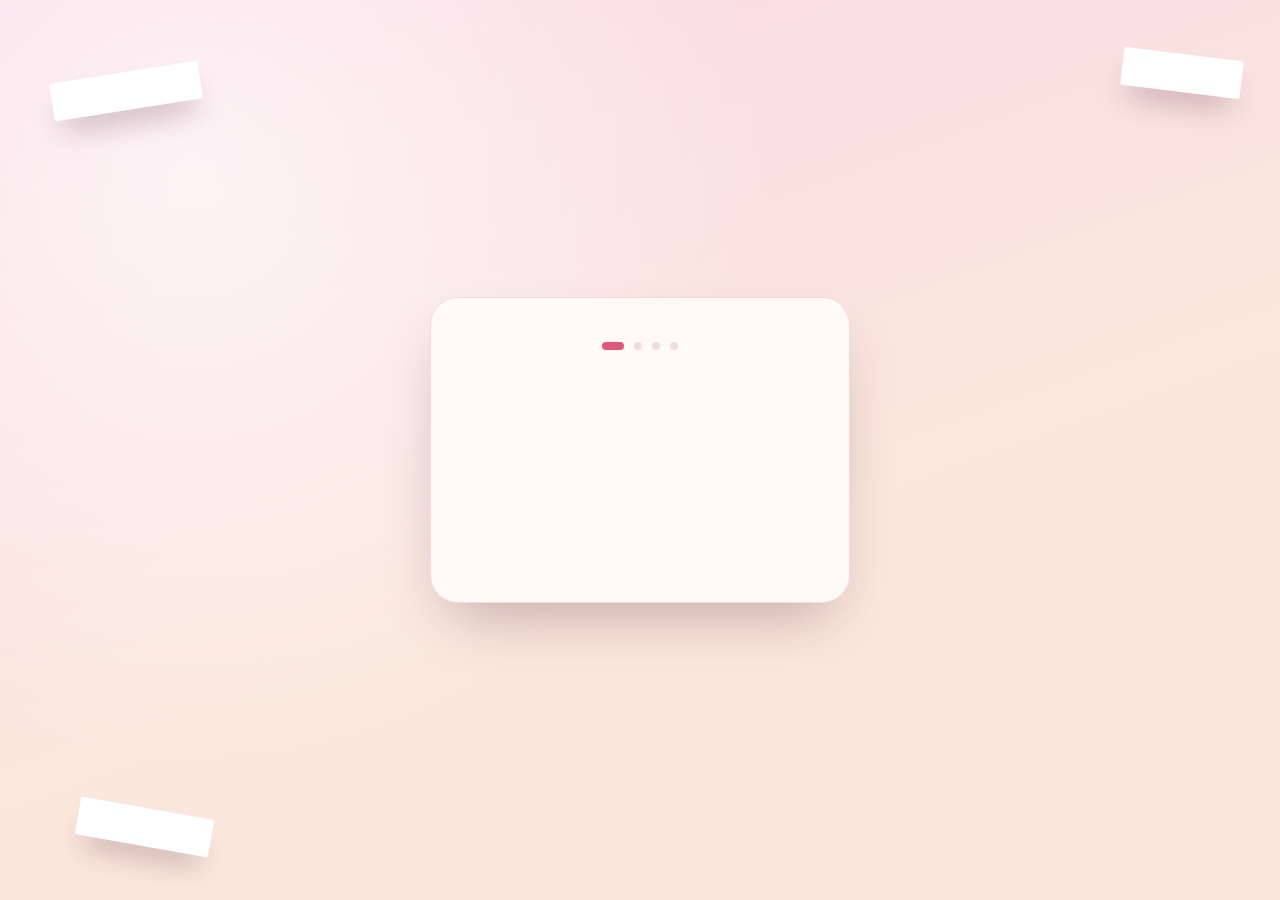
==== index.html @ 5933d342 "Add files via upload" ====
<!DOCTYPE html>
<html lang="en">
<head>
<meta charset="UTF-8">
<meta name="viewport" content="width=device-width,initial-scale=1">
<title>Happy Birthday, Daisy 🎂</title>
<link rel="preconnect" href="https://fonts.googleapis.com">
<link rel="preconnect" href="https://fonts.gstatic.com" crossorigin>
<link href="https://fonts.googleapis.com/css2?family=Fraunces:ital,wght@0,500;0,600;1,500&family=Quicksand:wght@500;600;700&display=swap" rel="stylesheet">
<link rel="stylesheet" href="style.css">
</head>
<body>

<div class="hearts-bg" id="heartsBg" aria-hidden="true"></div>

<div class="photo-collage" aria-hidden="true">
  <img class="photo photo-1" src="images/photo-couple-bw.jpg" alt="">
  <img class="photo photo-2" src="images/photo-selfie.jpg" alt="">
  <img class="photo photo-3" src="images/photo-couple-hug.jpg" alt="">
</div>

<div class="stage">
  <div class="card">

    <div class="progress" role="img" aria-label="Step 1 of 4">
      <span class="dot active" data-dot="1"></span>
      <span class="dot" data-dot="2"></span>
      <span class="dot" data-dot="3"></span>
      <span class="dot" data-dot="4"></span>
    </div>

    <div class="pages">

      <div class="page active" id="page1">
        <div class="page-icon">🎂</div>
        <h1>Hi Daisy ❤️</h1>
        <p>I made something special just for you.</p>
        <button class="btn" onclick="nextPage()">Start</button>
      </div>

      <div class="page" id="page2">
        <h2>💌 A Letter</h2>
        <p id="letter" class="letter" aria-live="polite"></p>
        <button class="btn" onclick="nextPage()">Next</button>
      </div>

      <div class="page" id="page3">
        <h2>🌸 Reasons Why You're Amazing</h2>
        <ul class="reasons">
          <li><span class="reason-icon">❤️</span> You make me smile.</li>
          <li><span class="reason-icon">🌟</span> You're kind.</li>
          <li><span class="reason-icon">😊</span> You're always supportive.</li>
          <li><span class="reason-icon">💖</span> You're one of a kind.</li>
        </ul>
        <button class="btn" onclick="nextPage()">Next</button>
      </div>

      <div class="page" id="page4">
        <div class="page-icon spin">🎁</div>
        <h1>Surprise!</h1>
        <p>I hope this made you smile.</p>
        <h2>Happy Birthday, Daisy!</h2>
        <p class="subtext">I appreciate you ❤️</p>
        <button class="btn btn-ghost" onclick="restart()">Play again</button>
      </div>

    </div>
  </div>
</div>

<canvas id="confetti" aria-hidden="true"></canvas>

<script src="script.js"></script>
</body>
</html>
---- style.css ----
:root{
  --bg-a:#f9d9e6;
  --bg-b:#fbe8dd;
  --card:#fffaf6;
  --ink:#5c2a3e;
  --ink-dim:#9c7686;
  --accent:#e0577b;
  --accent-2:#f0b94d;
  --line:#f1dbe3;
  --shadow: 0 30px 60px -20px rgba(92,42,62,0.35);
}

*{box-sizing:border-box;margin:0;padding:0;}

body{
  min-height:100vh;
  min-height:100dvh;
  font-family:'Quicksand', Arial, sans-serif;
  color:var(--ink);
  background:
    radial-gradient(circle at 15% 20%, #ffffffaa, transparent 45%),
    linear-gradient(160deg, var(--bg-a), var(--bg-b) 60%);
  background-attachment:fixed;
  display:flex;
  justify-content:center;
  align-items:center;
  overflow:hidden;
  position:relative;
}

h1, h2{
  font-family:'Fraunces', Georgia, serif;
  font-weight:600;
  letter-spacing:-0.01em;
  line-height:1.15;
}

h1{ font-size:2rem; margin-bottom:10px; }
h2{ font-size:1.5rem; margin-bottom:18px; color:var(--accent); }

p{ font-size:1.05rem; line-height:1.6; color:var(--ink); }

.subtext{ font-family:'Fraunces', Georgia, serif; font-style:italic; color:var(--accent); font-size:1.15rem; margin-top:-8px; }

/* ---------- floating hearts ambient background ---------- */
.hearts-bg{
  position:fixed; inset:0; overflow:hidden; pointer-events:none; z-index:0;
}
.floating-heart{
  position:absolute;
  bottom:-40px;
  font-size:1.4rem;
  opacity:0.55;
  animation:rise linear forwards;
  will-change:transform, opacity;
  filter:drop-shadow(0 2px 4px rgba(0,0,0,0.05));
}
@keyframes rise{
  0%{ transform:translateY(0) translateX(0) rotate(0deg); opacity:0; }
  10%{ opacity:0.6; }
  100%{ transform:translateY(-115vh) translateX(var(--drift,20px)) rotate(25deg); opacity:0; }
}

/* ---------- photo collage ---------- */
.photo-collage{
  position:fixed;
  inset:0;
  z-index:1;
  pointer-events:none;
}
.photo{
  position:absolute;
  width:150px;
  height:auto;
  object-fit:cover;
  background:#fff;
  padding:10px 10px 28px;
  border-radius:2px;
  box-shadow:0 18px 30px -10px rgba(92,42,62,0.4);
  animation:driftIn 1s ease both;
}
.photo-1{
  top:8%;
  left:4%;
  transform:rotate(-9deg);
  animation-delay:.1s;
}
.photo-2{
  top:6%;
  right:3%;
  width:120px;
  transform:rotate(7deg);
  animation-delay:.3s;
}
.photo-3{
  bottom:6%;
  left:6%;
  width:135px;
  transform:rotate(10deg);
  animation-delay:.5s;
}

@keyframes driftIn{
  from{ opacity:0; transform:translateY(20px) rotate(0deg); }
  to{ opacity:1; }
}

@media (max-width:760px){
  .photo{ width:96px; padding:7px 7px 18px; box-shadow:0 12px 20px -8px rgba(92,42,62,0.35); }
  .photo-2{ width:82px; }
  .photo-3{ width:88px; }
  .photo-1{ top:3%; left:2%; }
  .photo-2{ top:3%; right:2%; }
  .photo-3{ bottom:3%; left:3%; }
}

@media (max-width:480px){
  .photo{ opacity:0.9; }
}

/* ---------- stage / card ---------- */
.stage{
  position:relative;
  z-index:2;
  width:100%;
  padding:24px;
  display:flex;
  justify-content:center;
}

.card{
  background:var(--card);
  border-radius:28px;
  box-shadow:var(--shadow);
  padding:44px 34px 38px;
  width:100%;
  max-width:420px;
  text-align:center;
  position:relative;
  border:1px solid var(--line);
}

/* progress dots — a real sequence: reveal step 1 of 4 */
.progress{
  display:flex;
  justify-content:center;
  gap:10px;
  margin-bottom:28px;
}
.dot{
  width:8px; height:8px; border-radius:50%;
  background:var(--line);
  transition:all .35s ease;
}
.dot.active{
  background:var(--accent);
  width:22px;
  border-radius:5px;
}
.dot.done{
  background:var(--accent-2);
}

/* ---------- pages ---------- */
.pages{ position:relative; }

.page{
  display:none;
  opacity:0;
  transform:translateY(14px);
  transition:opacity .5s ease, transform .5s ease;
}
.page.active{ display:block; }
.page.show{ opacity:1; transform:translateY(0); }

.page-icon{
  font-size:2.6rem;
  margin-bottom:6px;
  animation:pop .6s ease;
}
.page-icon.spin{ animation:pop .6s ease, wiggle 2.4s ease-in-out 0.6s infinite; }

@keyframes pop{
  0%{ transform:scale(0.4); opacity:0; }
  60%{ transform:scale(1.12); opacity:1; }
  100%{ transform:scale(1); }
}
@keyframes wiggle{
  0%, 100%{ transform:rotate(0deg); }
  25%{ transform:rotate(-6deg); }
  75%{ transform:rotate(6deg); }
}

.letter{
  min-height:132px;
  text-align:left;
  background:linear-gradient(180deg, #fff, #fff7f2);
  border:1px solid var(--line);
  border-radius:16px;
  padding:20px;
  margin-bottom:22px;
  font-size:1rem;
  position:relative;
}
.letter:empty::after{
  content:'';
}
.letter::after{
  content:'';
  display:inline-block;
  width:2px; height:1em;
  background:var(--accent);
  margin-left:2px;
  vertical-align:middle;
  animation:blink 1s step-end infinite;
}
.letter.done::after{ display:none; }

@keyframes blink{
  50%{ opacity:0; }
}

.reasons{
  list-style:none;
  text-align:left;
  margin-bottom:24px;
  display:flex;
  flex-direction:column;
  gap:12px;
}
.reasons li{
  display:flex;
  align-items:center;
  gap:10px;
  background:#fff;
  border:1px solid var(--line);
  border-radius:14px;
  padding:12px 14px;
  font-size:1rem;
  opacity:0;
  transform:translateX(-10px);
  animation:slideIn .5s ease forwards;
}
.reasons li:nth-child(1){ animation-delay:.1s; }
.reasons li:nth-child(2){ animation-delay:.25s; }
.reasons li:nth-child(3){ animation-delay:.4s; }
.reasons li:nth-child(4){ animation-delay:.55s; }

@keyframes slideIn{
  to{ opacity:1; transform:translateX(0); }
}

.reason-icon{ font-size:1.2rem; }

/* ---------- buttons ---------- */
.btn{
  font-family:'Quicksand', sans-serif;
  font-weight:700;
  font-size:1rem;
  color:#fff;
  background:linear-gradient(135deg, var(--accent), #c8425f);
  border:none;
  padding:14px 34px;
  border-radius:100px;
  cursor:pointer;
  box-shadow:0 10px 22px -8px rgba(224,87,123,0.55);
  transition:transform .18s ease, box-shadow .18s ease;
  margin-top:6px;
}
.btn:hover{ transform:translateY(-2px); box-shadow:0 14px 26px -8px rgba(224,87,123,0.6); }
.btn:active{ transform:translateY(0); }
.btn:focus-visible{ outline:3px solid var(--accent-2); outline-offset:3px; }

.btn-ghost{
  background:transparent;
  color:var(--accent);
  border:1.5px solid var(--accent);
  box-shadow:none;
}
.btn-ghost:hover{ background:rgba(224,87,123,0.08); }

/* ---------- confetti canvas ---------- */
#confetti{
  position:fixed; inset:0; width:100%; height:100%;
  pointer-events:none;
  z-index:2;
}

/* ---------- responsive ---------- */
@media (max-width:480px){
  .card{ padding:36px 22px 30px; border-radius:22px; }
  h1{ font-size:1.7rem; }
  h2{ font-size:1.3rem; }
}

/* ---------- reduced motion ---------- */
@media (prefers-reduced-motion: reduce){
  *{ animation-duration:0.001ms !important; animation-iteration-count:1 !important; transition-duration:0.001ms !important; }
  .floating-heart{ display:none; }
}
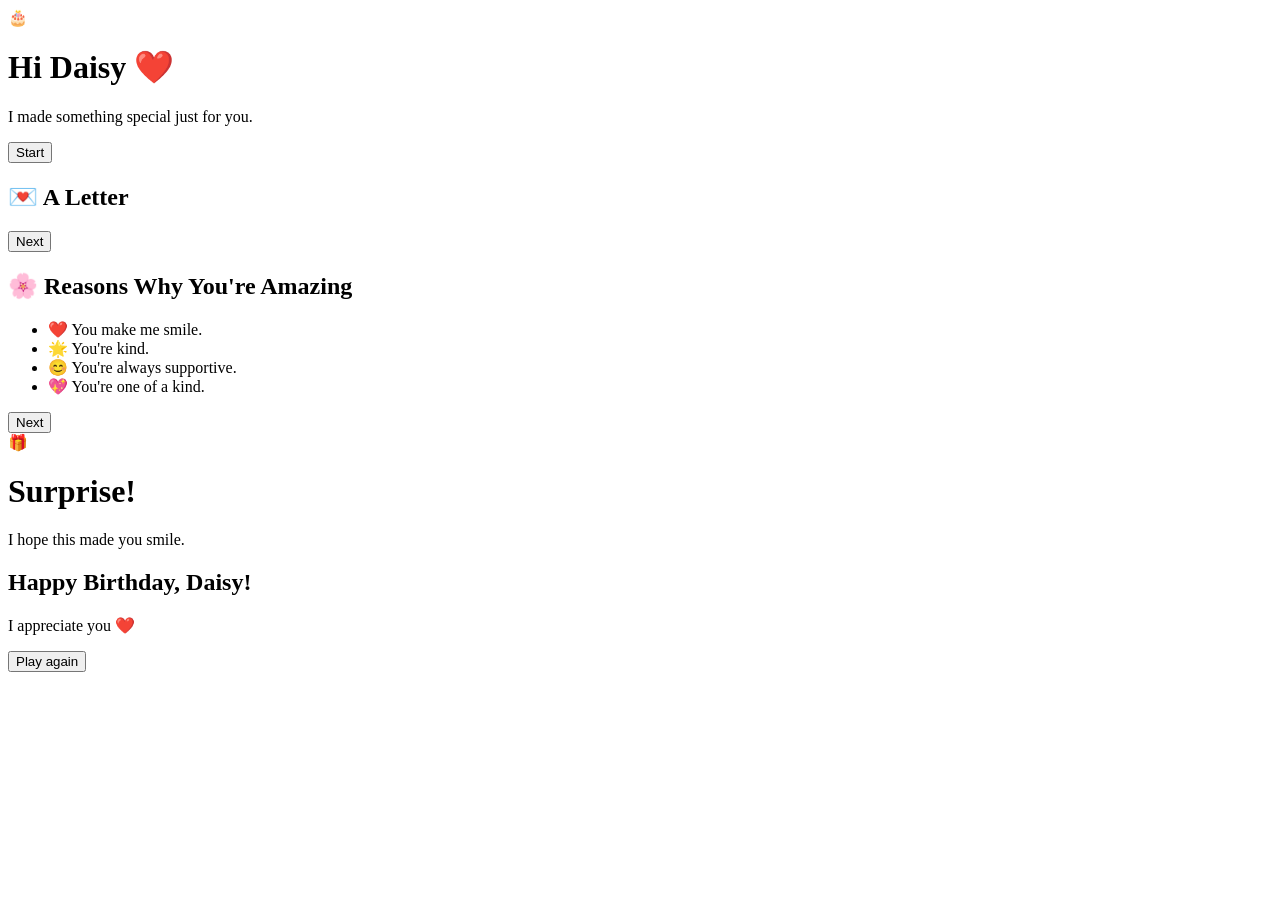
==== commit ce1f9e9f: "Update index.html" ====
--- a/index.html
+++ b/index.html
@@ -11,13 +11,7 @@
 </head>
 <body>
 
-<div class="hearts-bg" id="heartsBg" aria-hidden="true"></div>
 
-<div class="photo-collage" aria-hidden="true">
-  <img class="photo photo-1" src="images/photo-couple-bw.jpg" alt="">
-  <img class="photo photo-2" src="images/photo-selfie.jpg" alt="">
-  <img class="photo photo-3" src="images/photo-couple-hug.jpg" alt="">
-</div>
 
 <div class="stage">
   <div class="card">
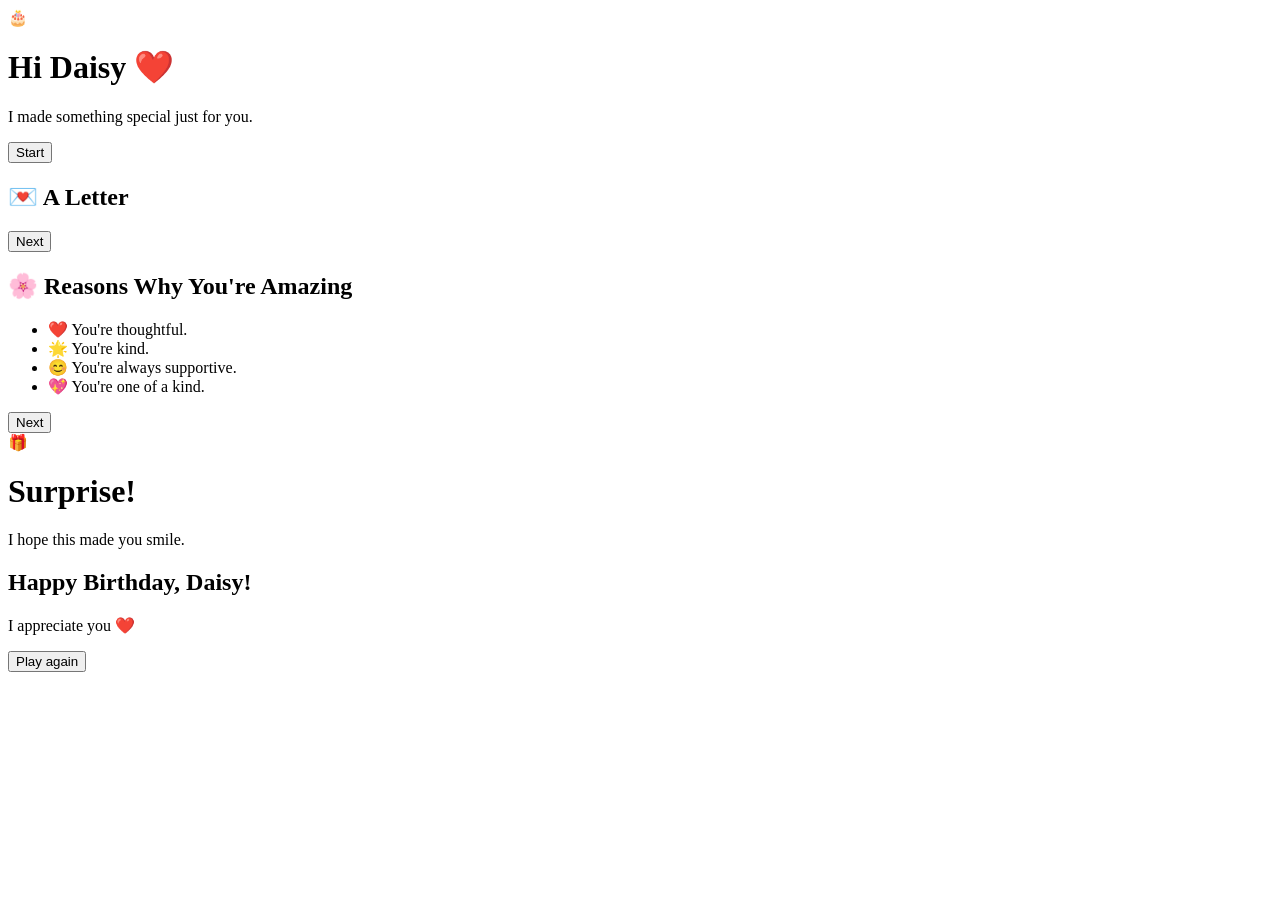
==== commit 8fcc3a0f: "Update index.html" ====
--- a/index.html
+++ b/index.html
@@ -41,7 +41,7 @@
       <div class="page" id="page3">
         <h2>🌸 Reasons Why You're Amazing</h2>
         <ul class="reasons">
-          <li><span class="reason-icon">❤️</span> You make me smile.</li>
+          <li><span class="reason-icon">❤️</span> You're thoughtful.</li>
           <li><span class="reason-icon">🌟</span> You're kind.</li>
           <li><span class="reason-icon">😊</span> You're always supportive.</li>
           <li><span class="reason-icon">💖</span> You're one of a kind.</li>
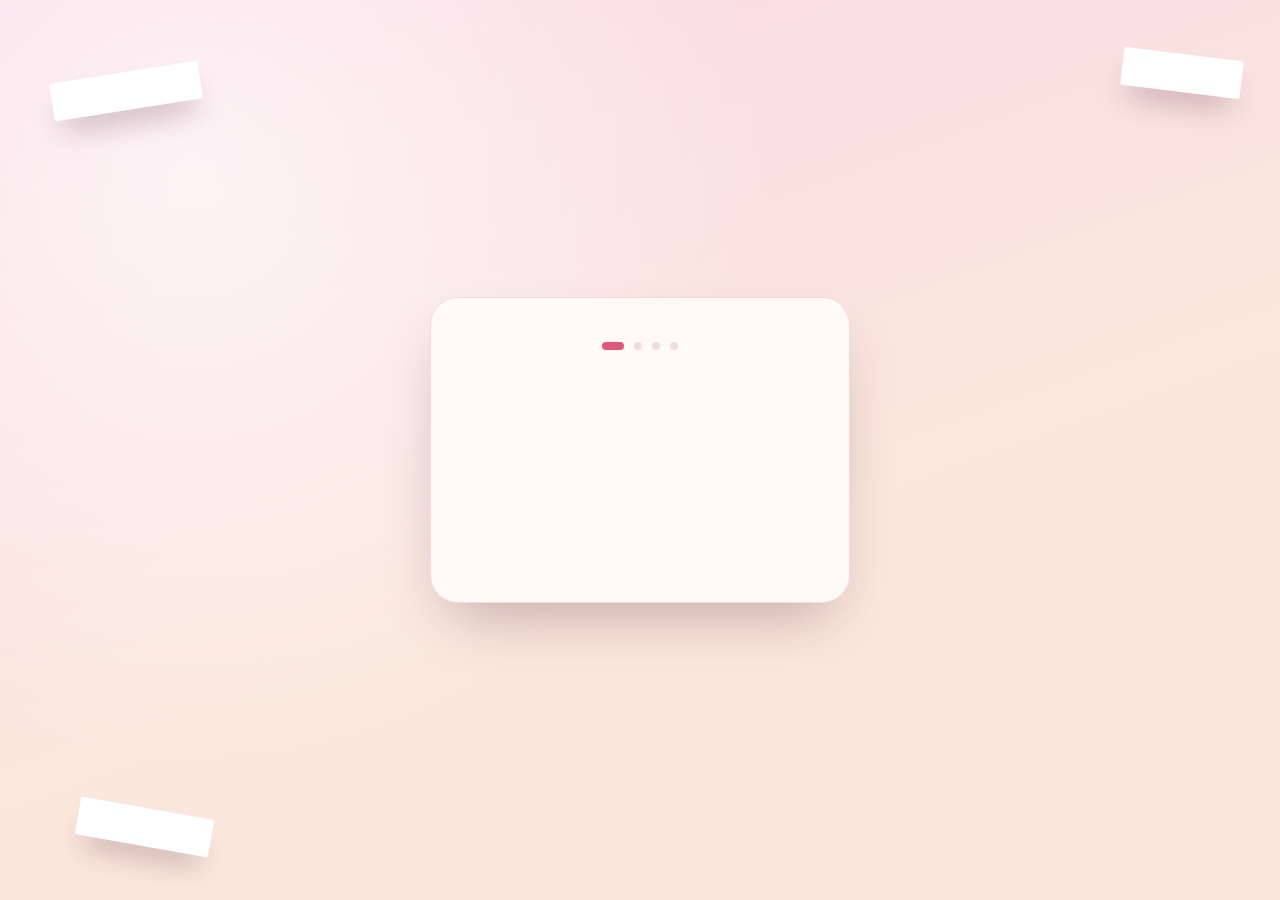
==== commit c8f4fbdb: "Add files via upload" ====
--- a/index.html
+++ b/index.html
@@ -11,7 +11,13 @@
 </head>
 <body>
 
+<div class="hearts-bg" id="heartsBg" aria-hidden="true"></div>
 
+<div class="photo-collage" aria-hidden="true">
+  <img class="photo photo-1" src="images/photo-couple-bw.jpg" alt="">
+  <img class="photo photo-2" src="images/photo-selfie.jpg" alt="">
+  <img class="photo photo-3" src="images/photo-couple-hug.jpg" alt="">
+</div>
 
 <div class="stage">
   <div class="card">
@@ -41,7 +47,7 @@
       <div class="page" id="page3">
         <h2>🌸 Reasons Why You're Amazing</h2>
         <ul class="reasons">
-          <li><span class="reason-icon">❤️</span> You're thoughtful.</li>
+          <li><span class="reason-icon">❤️</span> You make me smile.</li>
           <li><span class="reason-icon">🌟</span> You're kind.</li>
           <li><span class="reason-icon">😊</span> You're always supportive.</li>
           <li><span class="reason-icon">💖</span> You're one of a kind.</li>
--- a/style.css
+++ b/style.css
@@ -0,0 +1,300 @@
+:root{
+  --bg-a:#f9d9e6;
+  --bg-b:#fbe8dd;
+  --card:#fffaf6;
+  --ink:#5c2a3e;
+  --ink-dim:#9c7686;
+  --accent:#e0577b;
+  --accent-2:#f0b94d;
+  --line:#f1dbe3;
+  --shadow: 0 30px 60px -20px rgba(92,42,62,0.35);
+}
+
+*{box-sizing:border-box;margin:0;padding:0;}
+
+body{
+  min-height:100vh;
+  min-height:100dvh;
+  font-family:'Quicksand', Arial, sans-serif;
+  color:var(--ink);
+  background:
+    radial-gradient(circle at 15% 20%, #ffffffaa, transparent 45%),
+    linear-gradient(160deg, var(--bg-a), var(--bg-b) 60%);
+  background-attachment:fixed;
+  display:flex;
+  justify-content:center;
+  align-items:center;
+  overflow:hidden;
+  position:relative;
+}
+
+h1, h2{
+  font-family:'Fraunces', Georgia, serif;
+  font-weight:600;
+  letter-spacing:-0.01em;
+  line-height:1.15;
+}
+
+h1{ font-size:2rem; margin-bottom:10px; }
+h2{ font-size:1.5rem; margin-bottom:18px; color:var(--accent); }
+
+p{ font-size:1.05rem; line-height:1.6; color:var(--ink); }
+
+.subtext{ font-family:'Fraunces', Georgia, serif; font-style:italic; color:var(--accent); font-size:1.15rem; margin-top:-8px; }
+
+/* ---------- floating hearts ambient background ---------- */
+.hearts-bg{
+  position:fixed; inset:0; overflow:hidden; pointer-events:none; z-index:0;
+}
+.floating-heart{
+  position:absolute;
+  bottom:-40px;
+  font-size:1.4rem;
+  opacity:0.55;
+  animation:rise linear forwards;
+  will-change:transform, opacity;
+  filter:drop-shadow(0 2px 4px rgba(0,0,0,0.05));
+}
+@keyframes rise{
+  0%{ transform:translateY(0) translateX(0) rotate(0deg); opacity:0; }
+  10%{ opacity:0.6; }
+  100%{ transform:translateY(-115vh) translateX(var(--drift,20px)) rotate(25deg); opacity:0; }
+}
+
+/* ---------- photo collage ---------- */
+.photo-collage{
+  position:fixed;
+  inset:0;
+  z-index:1;
+  pointer-events:none;
+}
+.photo{
+  position:absolute;
+  width:150px;
+  height:auto;
+  object-fit:cover;
+  background:#fff;
+  padding:10px 10px 28px;
+  border-radius:2px;
+  box-shadow:0 18px 30px -10px rgba(92,42,62,0.4);
+  animation:driftIn 1s ease both;
+}
+.photo-1{
+  top:8%;
+  left:4%;
+  transform:rotate(-9deg);
+  animation-delay:.1s;
+}
+.photo-2{
+  top:6%;
+  right:3%;
+  width:120px;
+  transform:rotate(7deg);
+  animation-delay:.3s;
+}
+.photo-3{
+  bottom:6%;
+  left:6%;
+  width:135px;
+  transform:rotate(10deg);
+  animation-delay:.5s;
+}
+
+@keyframes driftIn{
+  from{ opacity:0; transform:translateY(20px) rotate(0deg); }
+  to{ opacity:1; }
+}
+
+@media (max-width:760px){
+  .photo{ width:96px; padding:7px 7px 18px; box-shadow:0 12px 20px -8px rgba(92,42,62,0.35); }
+  .photo-2{ width:82px; }
+  .photo-3{ width:88px; }
+  .photo-1{ top:3%; left:2%; }
+  .photo-2{ top:3%; right:2%; }
+  .photo-3{ bottom:3%; left:3%; }
+}
+
+@media (max-width:480px){
+  .photo{ opacity:0.9; }
+}
+
+/* ---------- stage / card ---------- */
+.stage{
+  position:relative;
+  z-index:2;
+  width:100%;
+  padding:24px;
+  display:flex;
+  justify-content:center;
+}
+
+.card{
+  background:var(--card);
+  border-radius:28px;
+  box-shadow:var(--shadow);
+  padding:44px 34px 38px;
+  width:100%;
+  max-width:420px;
+  text-align:center;
+  position:relative;
+  border:1px solid var(--line);
+}
+
+/* progress dots — a real sequence: reveal step 1 of 4 */
+.progress{
+  display:flex;
+  justify-content:center;
+  gap:10px;
+  margin-bottom:28px;
+}
+.dot{
+  width:8px; height:8px; border-radius:50%;
+  background:var(--line);
+  transition:all .35s ease;
+}
+.dot.active{
+  background:var(--accent);
+  width:22px;
+  border-radius:5px;
+}
+.dot.done{
+  background:var(--accent-2);
+}
+
+/* ---------- pages ---------- */
+.pages{ position:relative; }
+
+.page{
+  display:none;
+  opacity:0;
+  transform:translateY(14px);
+  transition:opacity .5s ease, transform .5s ease;
+}
+.page.active{ display:block; }
+.page.show{ opacity:1; transform:translateY(0); }
+
+.page-icon{
+  font-size:2.6rem;
+  margin-bottom:6px;
+  animation:pop .6s ease;
+}
+.page-icon.spin{ animation:pop .6s ease, wiggle 2.4s ease-in-out 0.6s infinite; }
+
+@keyframes pop{
+  0%{ transform:scale(0.4); opacity:0; }
+  60%{ transform:scale(1.12); opacity:1; }
+  100%{ transform:scale(1); }
+}
+@keyframes wiggle{
+  0%, 100%{ transform:rotate(0deg); }
+  25%{ transform:rotate(-6deg); }
+  75%{ transform:rotate(6deg); }
+}
+
+.letter{
+  min-height:132px;
+  text-align:left;
+  background:linear-gradient(180deg, #fff, #fff7f2);
+  border:1px solid var(--line);
+  border-radius:16px;
+  padding:20px;
+  margin-bottom:22px;
+  font-size:1rem;
+  position:relative;
+}
+.letter:empty::after{
+  content:'';
+}
+.letter::after{
+  content:'';
+  display:inline-block;
+  width:2px; height:1em;
+  background:var(--accent);
+  margin-left:2px;
+  vertical-align:middle;
+  animation:blink 1s step-end infinite;
+}
+.letter.done::after{ display:none; }
+
+@keyframes blink{
+  50%{ opacity:0; }
+}
+
+.reasons{
+  list-style:none;
+  text-align:left;
+  margin-bottom:24px;
+  display:flex;
+  flex-direction:column;
+  gap:12px;
+}
+.reasons li{
+  display:flex;
+  align-items:center;
+  gap:10px;
+  background:#fff;
+  border:1px solid var(--line);
+  border-radius:14px;
+  padding:12px 14px;
+  font-size:1rem;
+  opacity:0;
+  transform:translateX(-10px);
+  animation:slideIn .5s ease forwards;
+}
+.reasons li:nth-child(1){ animation-delay:.1s; }
+.reasons li:nth-child(2){ animation-delay:.25s; }
+.reasons li:nth-child(3){ animation-delay:.4s; }
+.reasons li:nth-child(4){ animation-delay:.55s; }
+
+@keyframes slideIn{
+  to{ opacity:1; transform:translateX(0); }
+}
+
+.reason-icon{ font-size:1.2rem; }
+
+/* ---------- buttons ---------- */
+.btn{
+  font-family:'Quicksand', sans-serif;
+  font-weight:700;
+  font-size:1rem;
+  color:#fff;
+  background:linear-gradient(135deg, var(--accent), #c8425f);
+  border:none;
+  padding:14px 34px;
+  border-radius:100px;
+  cursor:pointer;
+  box-shadow:0 10px 22px -8px rgba(224,87,123,0.55);
+  transition:transform .18s ease, box-shadow .18s ease;
+  margin-top:6px;
+}
+.btn:hover{ transform:translateY(-2px); box-shadow:0 14px 26px -8px rgba(224,87,123,0.6); }
+.btn:active{ transform:translateY(0); }
+.btn:focus-visible{ outline:3px solid var(--accent-2); outline-offset:3px; }
+
+.btn-ghost{
+  background:transparent;
+  color:var(--accent);
+  border:1.5px solid var(--accent);
+  box-shadow:none;
+}
+.btn-ghost:hover{ background:rgba(224,87,123,0.08); }
+
+/* ---------- confetti canvas ---------- */
+#confetti{
+  position:fixed; inset:0; width:100%; height:100%;
+  pointer-events:none;
+  z-index:2;
+}
+
+/* ---------- responsive ---------- */
+@media (max-width:480px){
+  .card{ padding:36px 22px 30px; border-radius:22px; }
+  h1{ font-size:1.7rem; }
+  h2{ font-size:1.3rem; }
+}
+
+/* ---------- reduced motion ---------- */
+@media (prefers-reduced-motion: reduce){
+  *{ animation-duration:0.001ms !important; animation-iteration-count:1 !important; transition-duration:0.001ms !important; }
+  .floating-heart{ display:none; }
+}
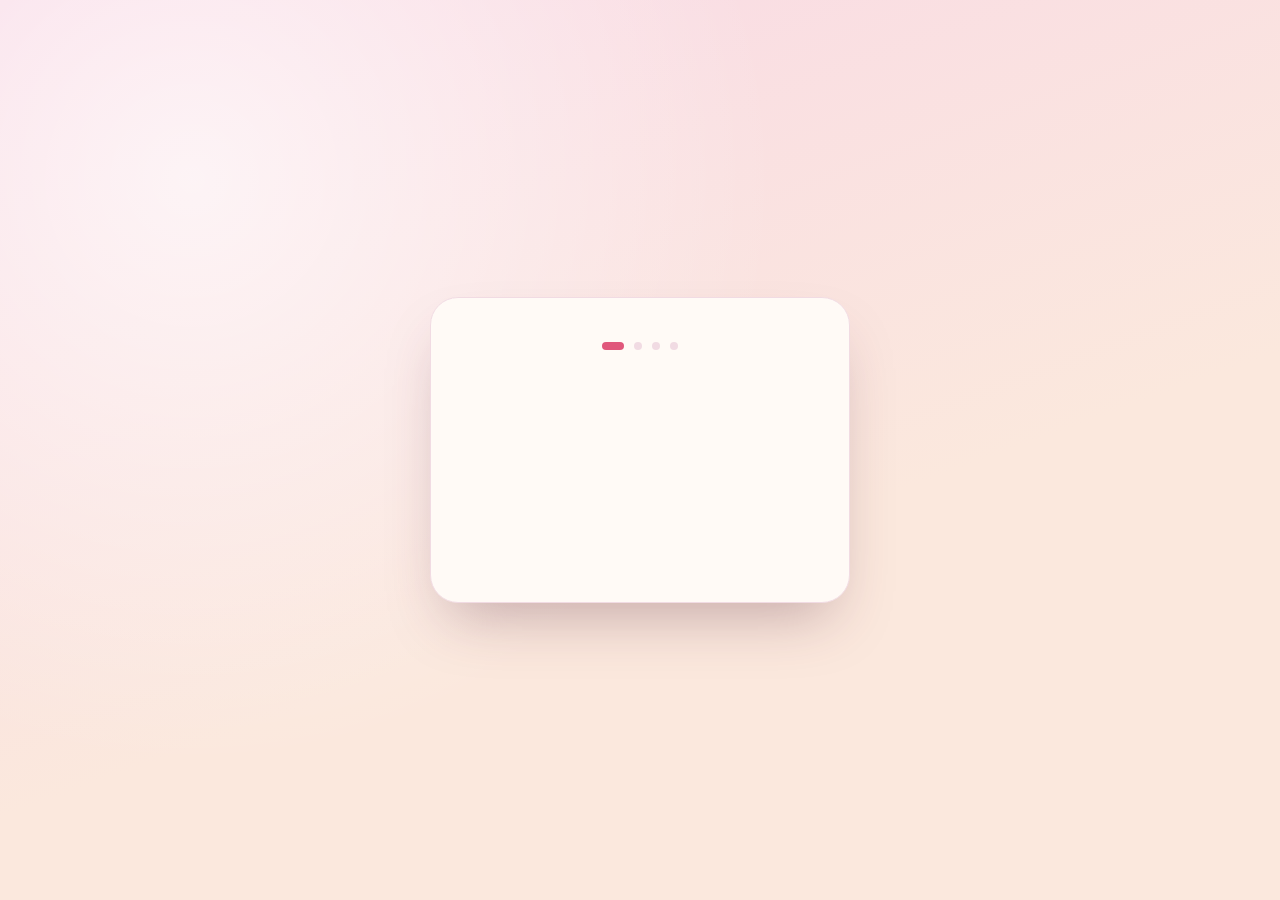
==== commit 7cff61cb: "Remove photo collage from index.html Removed photo collage section from the HTML." ====
--- a/index.html
+++ b/index.html
@@ -13,11 +13,7 @@
 
 <div class="hearts-bg" id="heartsBg" aria-hidden="true"></div>
 
-<div class="photo-collage" aria-hidden="true">
-  <img class="photo photo-1" src="images/photo-couple-bw.jpg" alt="">
-  <img class="photo photo-2" src="images/photo-selfie.jpg" alt="">
-  <img class="photo photo-3" src="images/photo-couple-hug.jpg" alt="">
-</div>
+
 
 <div class="stage">
   <div class="card">
